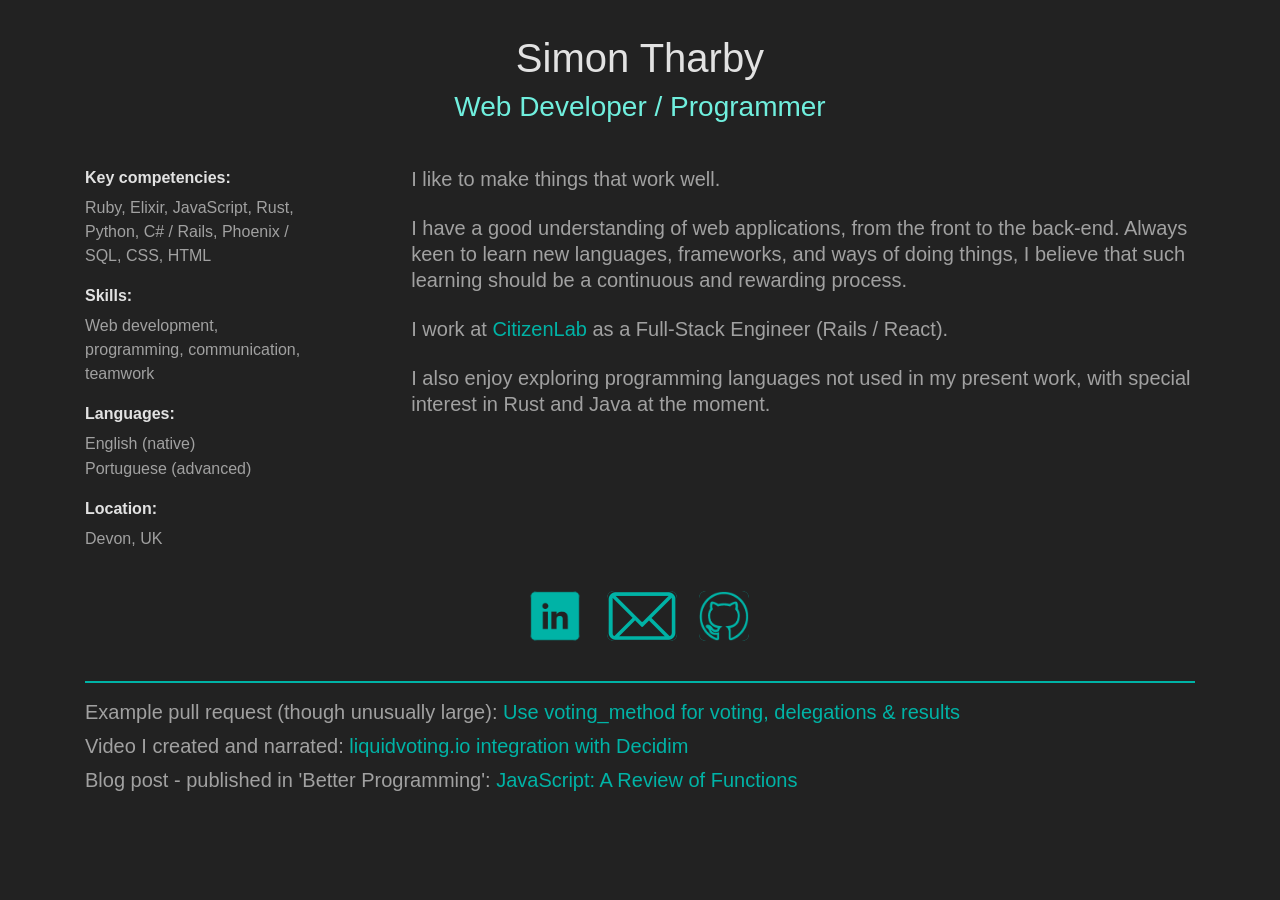
==== index.html @ 9706fbe0 "Tweak competencies" ====
<!doctype html>
<html xmlns:og="http://ogp.me/ns#">
<html lang="en">
  <head>
    <meta charset="utf-8">
    <meta http-equiv="Cache-control" content="public">
    <meta name="viewport" content="width=device-width, initial-scale=1.0">
    <meta property="og:title" content="Portfolio & Profile: Simon Tharby">
    <meta property="og:image" content="https://simontharby.com/img/portfolio-screen.jpg" />
    <meta property="og:url" content="https://simontharby.com/" />
    <link rel="shortcut icon" href="img/favicon.ico" type="image/x-icon">
    <link rel="apple-touch-icon" sizes="180x180" href="img/apple-touch-icon.png">
    <link rel="icon" type="image/png" sizes="32x32" href="img/favicon-32x32.png">
    <link rel="icon" type="image/png" sizes="16x16" href="img/favicon-16x16.png">
    <link rel="manifest" href="/site.webmanifest">
    <link rel="mask-icon" href="img/safari-pinned-tab.svg" color="#5bbad5">
    <meta name="msapplication-TileColor" content="#da532c">
    <meta name="theme-color" content="#333333">
    <title>Simon Tharby</title>
    <link rel="stylesheet" href="./css/bootstrap.min.css">
    <link rel="stylesheet" href="./css/custom.css">
  </head>
  <body>
    <main role="main" class="container">
      <!-- title -->
      <div class="container">
        <h5><br></h5>
        <h1 style="text-align:center;">Simon Tharby</h1>
        <h3 style="text-align:center;">Web Developer / Programmer</h3><br>
      </div>

      <!-- profile -->
      <div class="row">
        <div class="col-md-3 mb-4">
          <p class="small-heading" style="margin-top:10px;">Key competencies:</p>
          <p style="width:90%;margin-top:-10px;">Ruby, Elixir, JavaScript, Rust, Python, C# / Rails, Phoenix / SQL, CSS, HTML</p>
          <p class="small-heading">Skills:</p>
          <p style="width:90%;margin-top:-10px;">Web development, programming, communication, teamwork</p>
          <p class="small-heading">Languages:</p>
          <p class="d-block d-md-none" style="width:90%;margin-top:-10px;">English (native), Portuguese (advanced)</p>
          <p class="d-none d-md-block" style="width:90%;margin-top:-10px;">English (native)</p>
          <p class="d-none d-md-block" style="width:90%;;margin-top:-15px;">Portuguese (advanced)</p>
          <p class="small-heading">Location:</p>
          <p style="width:90%;margin-top:-10px;">Devon, UK</p>
        </div>

        <div class="col-md-9 mb-4">
          <h5 class="d-none d-md-block" style="margin-left:5%;margin-top:10px;">I like to make things that work well.</h5>
          <div class="d-none d-md-block" style="height:15px;"></div>
          <h5 class="d-none d-md-block" style="margin-left:5%;">I have a good understanding of web applications, from the front to the back-end. Always keen to learn new languages, frameworks, and ways of doing things, I believe that such learning should be a continuous and rewarding process.</h5>
          <div class="d-none d-md-block" style="height:15px;"></div>
          <h5 class="d-none d-md-block" style="margin-left:5%;">I work at <a href="https://www.citizenlab.co/">CitizenLab</a> as a Full-Stack Engineer (Rails / React).</h5>
          <div class="d-none d-md-block" style="height:15px;"></div>
          <h5 class="d-none d-md-block" style="margin-left:5%;">I also enjoy exploring programming languages not used in my present work, with special interest in Rust and Java at the moment.</h5>
          <div class="d-none d-md-block" style="height:15px;"></div>
          <h5 class="d-block d-md-none">I like to make things that work well.<br></h5>
          <h5 class="d-block d-md-none">I have a good understanding of web applications, from the front to the back-end. Always keen to learn new languages, frameworks, and ways of doing things, I believe that such learning should be a continuous and rewarding process.<br></h5>
          <h5 class="d-block d-md-none">I work at <a href="https://www.citizenlab.co/">CitizenLab</a> as a Full-Stack Engineer (Rails / React).<br></h5>
          <h5 class="d-block d-md-none">I also enjoy exploring programming languages not used in my present work, with special interest in Rust and Java at the moment.</h5>
        </div>
      </div>

      <!-- icons -->
      <div class="container">
        <div style="display:block;margin:auto;width:220px">
          <a href="https://www.linkedin.com/in/simontharby/">
            <img id="iconLinkedin" class="icon" title="LinkedIn" src="img/linkedin-icon.png" alt="linkedin">
          </a>
          <a href="mailto: simontharby@gmail.com">
            <img id="emailBtn" title="email" src="img/email-btn.png" alt="email">
          </a>
          <a href="https://github.com/jinjagit">
            <img id="iconGithub" class="icon" title="GitHub" src="img/github-icon.png" alt="github">
          </a>
        </div>
      </div>
    </main>

    <!-- featured -->
    <div class="container">
      <br>
      <hr></hr>
      <!-- blog -->
      <h5>Example pull request (though unusually large): <a href="https://github.com/liquidvotingio/api/pull/227">Use voting_method for voting, delegations & results</a></h5>
      <h5>Video I created and narrated: <a href="https://www.youtube.com/watch?v=CDQFtRYUjAs">liquidvoting.io integration with Decidim</a></h5>
      <h5>Blog post - published in 'Better Programming': <a href="https://medium.com/better-programming/javascript-a-review-of-functions-37ed492eab45">JavaScript: A Review of Functions</a></h5>
    </div>

    <script src="js/jquery-3.4.1.min.js"></script>
    <script src="js/popper.min.js"></script>
    <script src="js/bootstrap.min.js"></script>
  </body>
</html>
---- css/custom.css ----
:root {
  --body-bg-color: #222222;
  --nav-bg-color: #333333;
  --para-color: #a1a1a1;
  --butn-hov-color: #1c8674;
  --primary-color: #00b3a6;
  --secondary-color: #70efde;
  --title-color: #e2e2e2;
}

body {
  background-color: var(--body-bg-color);
  color: var(--para-color);
  -webkit-touch-callout: none; /* iOS Safari */
    -webkit-user-select: none; /* Safari */
     -khtml-user-select: none; /* Konqueror HTML */
       -moz-user-select: none; /* Firefox */
        -ms-user-select: none; /* Internet Explorer/Edge */
            user-select: none; /* Non-prefixed version, currently
                                  supported by Chrome and Opera */
}

hr {
  border: 1px solid var(--primary-color);
}

img {
  display: block;
  margin: auto;
  border-radius: 7px;
}

h1 {
  color: var(--title-color);
}

h2, h3 {
  color: var(--secondary-color);
}

h5 {
  line-height: 26px;
}

a {
  color: var(--primary-color);
  text-decoration: none;
}

a:hover {
  color: var(--secondary-color);
  text-decoration: none;
}

.small-heading {
  color: var(--title-color);
  font-weight: bold;
}

.highlight {
  color: var(--title-color);
}

.text-box {
  padding: 20px;
}

.butn {
  background-color: var(--primary-color);
  display: block;
  margin: auto;
  width: 200px;
}

.butn:hover {
  background-color: var(--secondary-color);
}

#emailBtn {
  background-color: var(--primary-color);
  display: inline-block;
  margin-left: 23px;
  width: 70px;
  height: 50px
}

#emailBtn:hover {
  background-color: var(--secondary-color);
}

#iconGithub {
  margin-left: 17px;
}

.icon {
  background-color: var(--primary-color);
  width: 50px;
  height: 50px;
  display: inline-block;
}

.icon:hover {
  background-color: var(--secondary-color);
}

body:not(.user-is-tabbing) button:focus,
body:not(.user-is-tabbing) input:focus,
body:not(.user-is-tabbing) select:focus,
body:not(.user-is-tabbing) textarea:focus,
body:not(.user-is-tabbing) a:focus {
  outline: none;
}
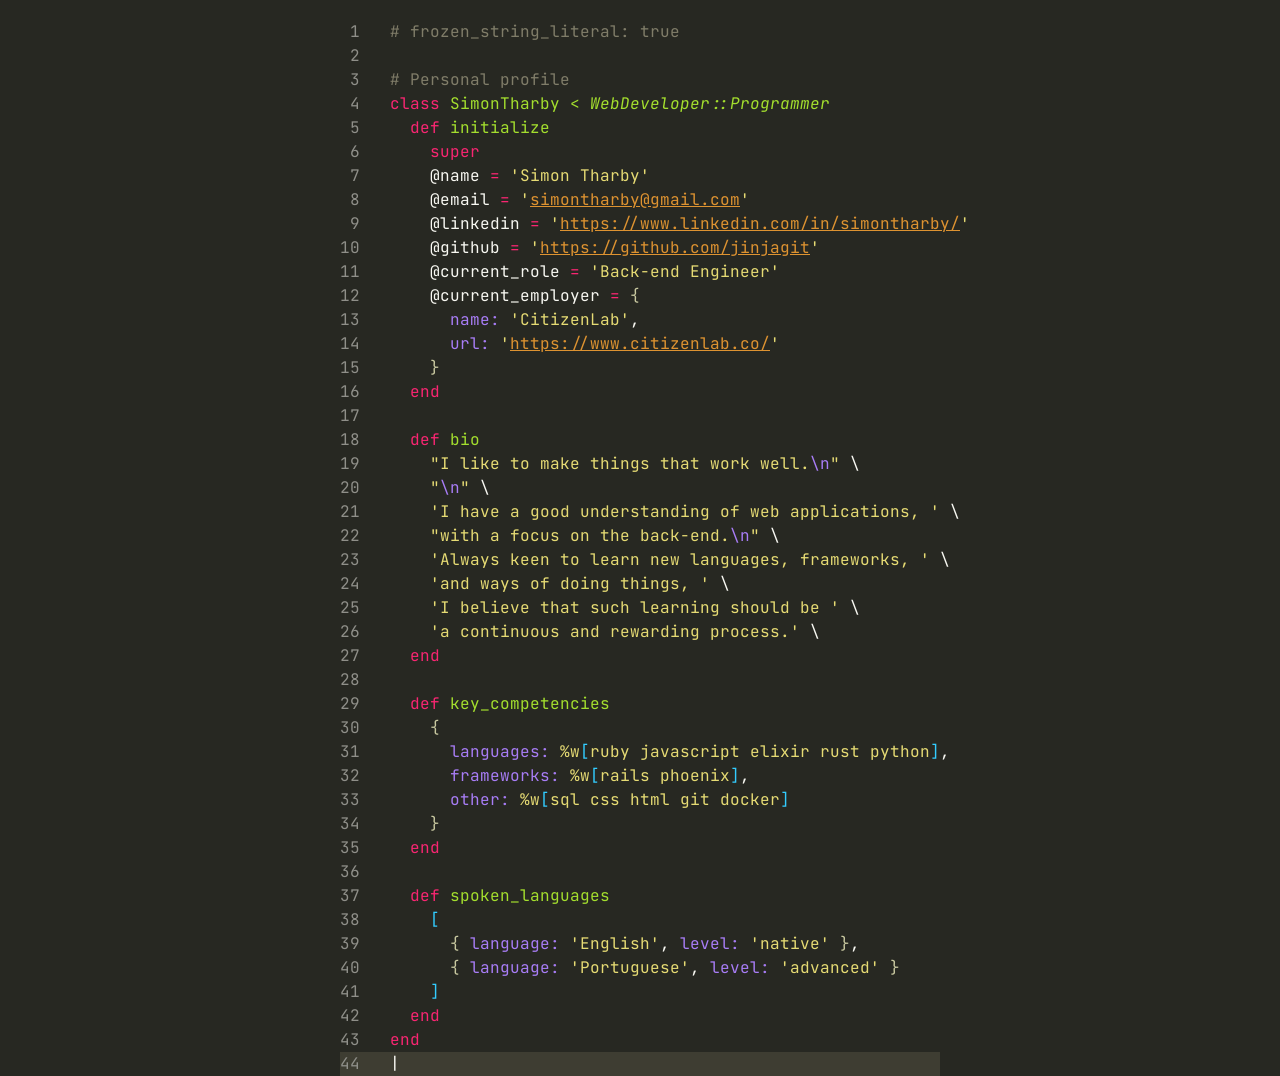
==== commit e147a775: "Redesign: Ruby class" ====
--- a/index.html
+++ b/index.html
@@ -5,8 +5,8 @@
     <meta charset="utf-8">
     <meta http-equiv="Cache-control" content="public">
     <meta name="viewport" content="width=device-width, initial-scale=1.0">
-    <meta property="og:title" content="Portfolio & Profile: Simon Tharby">
-    <meta property="og:image" content="https://simontharby.com/img/portfolio-screen.jpg" />
+    <meta property="og:title" content="Profile: Simon Tharby">
+    <meta property="og:image" content="https://simontharby.com/img/profile-screen.png" />
     <meta property="og:url" content="https://simontharby.com/" />
     <link rel="shortcut icon" href="img/favicon.ico" type="image/x-icon">
     <link rel="apple-touch-icon" sizes="180x180" href="img/apple-touch-icon.png">
@@ -17,77 +17,61 @@
     <meta name="msapplication-TileColor" content="#da532c">
     <meta name="theme-color" content="#333333">
     <title>Simon Tharby</title>
+    <link rel="preconnect" href="https://fonts.googleapis.com">
+    <link rel="preconnect" href="https://fonts.gstatic.com" crossorigin>
+    <link href="https://fonts.googleapis.com/css2?family=JetBrains+Mono&display=swap" rel="stylesheet">
     <link rel="stylesheet" href="./css/bootstrap.min.css">
     <link rel="stylesheet" href="./css/custom.css">
   </head>
-  <body>
-    <main role="main" class="container">
-      <!-- title -->
-      <div class="container">
-        <h5><br></h5>
-        <h1 style="text-align:center;">Simon Tharby</h1>
-        <h3 style="text-align:center;">Web Developer / Programmer</h3><br>
+  <body class="jb-mono text-nowrap">
+    <div style="margin-top:20px;">
+      <div style="width:600px;margin:0 auto;">
+        <div><span class="num">&nbsp;1&nbsp;&nbsp;&nbsp;</span><span class="comment"># frozen_string_literal: true</span></div>
+        <div><span class="num">&nbsp;2&nbsp;&nbsp;&nbsp;</span>
+        <div><span class="num">&nbsp;3&nbsp;&nbsp;&nbsp;</span><span class="comment"># Personal profile</span></div>
+        <div><span class="num">&nbsp;4&nbsp;&nbsp;&nbsp;</span><span class="red">class&nbsp;</span><span class="green"><span>SimonTharby <&nbsp;</span><span style="font-style:italic;">WebDeveloper::Programmer</span></span></div>
+        <div><span class="num">&nbsp;5&nbsp;&nbsp;&nbsp;</span><span class="red">&nbsp;&nbsp;def&nbsp;</span><span class="green">initialize</span></div>
+        <div><span class="num">&nbsp;6&nbsp;&nbsp;&nbsp;</span><span class="red">&nbsp;&nbsp;&nbsp;&nbsp;super</span></div>
+        <div><span class="num">&nbsp;7&nbsp;&nbsp;&nbsp;</span><span class="white">&nbsp;&nbsp;&nbsp;&nbsp;@name&nbsp;</span><span class="red">=&nbsp;</span><span class="yellow">'Simon Tharby'</span></div>
+        <div><span class="num">&nbsp;8&nbsp;&nbsp;&nbsp;</span><span class="white">&nbsp;&nbsp;&nbsp;&nbsp;@email&nbsp;</span><span class="red">=&nbsp;</span><span class="yellow">'</span><a href="mailto: simontharby@gmail.com"><span class="link">simontharby@gmail.com</span></a><span class="yellow">'</span></div>
+        <div><span class="num">&nbsp;9&nbsp;&nbsp;&nbsp;</span><span class="white">&nbsp;&nbsp;&nbsp;&nbsp;@linkedin&nbsp;</span><span class="red">=&nbsp;</span><span class="yellow">'</span><a href="https://www.linkedin.com/in/simontharby/" target="_blank"><span class="link">https://www.linkedin.com/in/simontharby/</span></a><span class="yellow">'</span></div>
+        <div><span class="num">10&nbsp;&nbsp;&nbsp;</span><span class="white">&nbsp;&nbsp;&nbsp;&nbsp;@github&nbsp;</span><span class="red">=&nbsp;</span><span class="yellow">'</span><a href="https://github.com/jinjagit" target="_blank"><span class="link">https://github.com/jinjagit</span></a><span class="yellow">'</span></div>
+        <div><span class="num">11&nbsp;&nbsp;&nbsp;</span><span class="white">&nbsp;&nbsp;&nbsp;&nbsp;@current_role&nbsp;</span><span class="red">=&nbsp;</span><span class="yellow">'Back-end Engineer'</span></div>
+        <div><span class="num">12&nbsp;&nbsp;&nbsp;</span><span class="white">&nbsp;&nbsp;&nbsp;&nbsp;@current_employer&nbsp;</span><span class="red">=&nbsp;</span><span class="curly">{</span></div>
+        <div><span class="num">13&nbsp;&nbsp;&nbsp;</span><span class="purple">&nbsp;&nbsp;&nbsp;&nbsp;&nbsp;&nbsp;name:&nbsp;</span><span class="yellow">'CitizenLab'</span><span class="white">,</span></div>
+        <div><span class="num">14&nbsp;&nbsp;&nbsp;</span><span class="purple">&nbsp;&nbsp;&nbsp;&nbsp;&nbsp;&nbsp;url:&nbsp;</span><span class="yellow">'</span></span><a href="https://www.citizenlab.co/" target="_blank"><span class="link">https://www.citizenlab.co/</span></a><span class="yellow">'</span></div>
+        <div><span class="num">15&nbsp;&nbsp;&nbsp;</span><span class="curly">&nbsp;&nbsp;&nbsp;&nbsp;}</span></div>
+        <div><span class="num">16&nbsp;&nbsp;&nbsp;</span><span class="red">&nbsp;&nbsp;end</span></div>
+        <div><span class="num">17&nbsp;&nbsp;&nbsp;</span></div>
+        <div><span class="num">18&nbsp;&nbsp;&nbsp;</span><span class="red">&nbsp;&nbsp;def&nbsp;</span><span class="green">bio</span></div>
+        <div><span class="num">19&nbsp;&nbsp;&nbsp;</span><span class="yellow">&nbsp;&nbsp;&nbsp;&nbsp;"I like to make things that work well.</span><span class="purple">\n</span><span class="yellow">"&nbsp;</span><span class="white">\</span></div>
+        <div><span class="num">20&nbsp;&nbsp;&nbsp;</span><span class="yellow">&nbsp;&nbsp;&nbsp;&nbsp;"</span><span class="purple">\n</span><span class="yellow">"&nbsp;</span><span class="white">\</span></div>
+        <div><span class="num">21&nbsp;&nbsp;&nbsp;</span><span class="yellow">&nbsp;&nbsp;&nbsp;&nbsp;'I have a good understanding of web applications, '&nbsp;</span><span class="white">\</span></div>
+        <div><span class="num">22&nbsp;&nbsp;&nbsp;</span><span class="yellow">&nbsp;&nbsp;&nbsp;&nbsp;"with a focus on the back-end.</span><span class="purple">\n</span><span class="yellow">"&nbsp;</span><span class="white">\</span></div>
+        <div><span class="num">23&nbsp;&nbsp;&nbsp;</span><span class="yellow">&nbsp;&nbsp;&nbsp;&nbsp;'Always keen to learn new languages, frameworks, '&nbsp;</span><span class="white">\</span></div>
+        <div><span class="num">24&nbsp;&nbsp;&nbsp;</span><span class="yellow">&nbsp;&nbsp;&nbsp;&nbsp;'and ways of doing things, '&nbsp;</span><span class="white">\</span></div>
+        <div><span class="num">25&nbsp;&nbsp;&nbsp;</span><span class="yellow">&nbsp;&nbsp;&nbsp;&nbsp;'I believe that such learning should be '&nbsp;</span><span class="white">\</span></div>
+        <div><span class="num">26&nbsp;&nbsp;&nbsp;</span><span class="yellow">&nbsp;&nbsp;&nbsp;&nbsp;'a continuous and rewarding process.'&nbsp;</span><span class="white">\</span></div>
+        <div><span class="num">27&nbsp;&nbsp;&nbsp;</span><span class="red">&nbsp;&nbsp;end</span></div>
+        <div><span class="num">28&nbsp;&nbsp;&nbsp;</span></div>
+        <div><span class="num">29&nbsp;&nbsp;&nbsp;</span><span class="red">&nbsp;&nbsp;def&nbsp;</span><span class="green">key_competencies</span></div>
+        <div><span class="num">30&nbsp;&nbsp;&nbsp;</span><span class="curly">&nbsp;&nbsp;&nbsp;&nbsp;{</span></div>
+        <div><span class="num">31&nbsp;&nbsp;&nbsp;</span><span class="purple">&nbsp;&nbsp;&nbsp;&nbsp;&nbsp;&nbsp;languages:&nbsp;</span><span class="yellow">%w</span><span class="blue">[</span><span class="yellow">ruby javascript elixir rust python</span><span class="blue">]</span><span class="white">,</span></div>
+        <div><span class="num">32&nbsp;&nbsp;&nbsp;</span><span class="purple">&nbsp;&nbsp;&nbsp;&nbsp;&nbsp;&nbsp;frameworks:&nbsp;</span><span class="yellow">%w</span><span class="blue">[</span><span class="yellow">rails phoenix</span><span class="blue">]</span><span class="white">,</span></div>
+        <div><span class="num">33&nbsp;&nbsp;&nbsp;</span><span class="purple">&nbsp;&nbsp;&nbsp;&nbsp;&nbsp;&nbsp;other:&nbsp;</span><span class="yellow">%w</span><span class="blue">[</span><span class="yellow">sql css html git docker</span><span class="blue">]</span></div>
+        <div><span class="num">34&nbsp;&nbsp;&nbsp;</span><span class="curly">&nbsp;&nbsp;&nbsp;&nbsp;}</span></div>
+        <div><span class="num">35&nbsp;&nbsp;&nbsp;</span><span class="red">&nbsp;&nbsp;end</span></div>
+        <div><span class="num">36&nbsp;&nbsp;&nbsp;</span></div>
+        <div><span class="num">37&nbsp;&nbsp;&nbsp;</span><span class="red">&nbsp;&nbsp;def&nbsp;</span><span class="green">spoken_languages</span></div>
+        <div><span class="num">38&nbsp;&nbsp;&nbsp;</span><span class="blue">&nbsp;&nbsp;&nbsp;&nbsp;[</span></div>
+        <div><span class="num">39&nbsp;&nbsp;&nbsp;</span><span class="curly">&nbsp;&nbsp;&nbsp;&nbsp;&nbsp;&nbsp;{&nbsp;</span><span class="purple">language:&nbsp;</span><span class="yellow">'English'</span><span class="white">,&nbsp;</span><span class="purple">level:&nbsp;</span><span class="yellow">'native'&nbsp;</span><span class="curly">}</span><span class="white">,</span></div>
+        <div><span class="num">40&nbsp;&nbsp;&nbsp;</span><span class="curly">&nbsp;&nbsp;&nbsp;&nbsp;&nbsp;&nbsp;{&nbsp;</span><span class="purple">language:&nbsp;</span><span class="yellow">'Portuguese'</span><span class="white">,&nbsp;</span><span class="purple">level:&nbsp;</span><span class="yellow">'advanced'&nbsp;</span><span class="curly">}</span></div>
+        <div><span class="num">41&nbsp;&nbsp;&nbsp;</span><span class="blue">&nbsp;&nbsp;&nbsp;&nbsp;]</span></div>
+        <div><span class="num">42&nbsp;&nbsp;&nbsp;</span><span class="red">&nbsp;&nbsp;end</span></div>
+        <div><span class="num">43&nbsp;&nbsp;&nbsp;</span><span class="red">end</span></div>
+        <div class="last_line"><span class="num">44&nbsp;&nbsp;&nbsp;</span><span class="white blink">|</span></div>
       </div>
-
-      <!-- profile -->
-      <div class="row">
-        <div class="col-md-3 mb-4">
-          <p class="small-heading" style="margin-top:10px;">Key competencies:</p>
-          <p style="width:90%;margin-top:-10px;">Ruby, Elixir, JavaScript, Rust, Python, C# / Rails, Phoenix / SQL, CSS, HTML</p>
-          <p class="small-heading">Skills:</p>
-          <p style="width:90%;margin-top:-10px;">Web development, programming, communication, teamwork</p>
-          <p class="small-heading">Languages:</p>
-          <p class="d-block d-md-none" style="width:90%;margin-top:-10px;">English (native), Portuguese (advanced)</p>
-          <p class="d-none d-md-block" style="width:90%;margin-top:-10px;">English (native)</p>
-          <p class="d-none d-md-block" style="width:90%;;margin-top:-15px;">Portuguese (advanced)</p>
-          <p class="small-heading">Location:</p>
-          <p style="width:90%;margin-top:-10px;">Devon, UK</p>
-        </div>
-
-        <div class="col-md-9 mb-4">
-          <h5 class="d-none d-md-block" style="margin-left:5%;margin-top:10px;">I like to make things that work well.</h5>
-          <div class="d-none d-md-block" style="height:15px;"></div>
-          <h5 class="d-none d-md-block" style="margin-left:5%;">I have a good understanding of web applications, from the front to the back-end. Always keen to learn new languages, frameworks, and ways of doing things, I believe that such learning should be a continuous and rewarding process.</h5>
-          <div class="d-none d-md-block" style="height:15px;"></div>
-          <h5 class="d-none d-md-block" style="margin-left:5%;">I work at <a href="https://www.citizenlab.co/">CitizenLab</a> as a Full-Stack Engineer (Rails / React).</h5>
-          <div class="d-none d-md-block" style="height:15px;"></div>
-          <h5 class="d-none d-md-block" style="margin-left:5%;">I also enjoy exploring programming languages not used in my present work, with special interest in Rust and Java at the moment.</h5>
-          <div class="d-none d-md-block" style="height:15px;"></div>
-          <h5 class="d-block d-md-none">I like to make things that work well.<br></h5>
-          <h5 class="d-block d-md-none">I have a good understanding of web applications, from the front to the back-end. Always keen to learn new languages, frameworks, and ways of doing things, I believe that such learning should be a continuous and rewarding process.<br></h5>
-          <h5 class="d-block d-md-none">I work at <a href="https://www.citizenlab.co/">CitizenLab</a> as a Full-Stack Engineer (Rails / React).<br></h5>
-          <h5 class="d-block d-md-none">I also enjoy exploring programming languages not used in my present work, with special interest in Rust and Java at the moment.</h5>
-        </div>
-      </div>
-
-      <!-- icons -->
-      <div class="container">
-        <div style="display:block;margin:auto;width:220px">
-          <a href="https://www.linkedin.com/in/simontharby/">
-            <img id="iconLinkedin" class="icon" title="LinkedIn" src="img/linkedin-icon.png" alt="linkedin">
-          </a>
-          <a href="mailto: simontharby@gmail.com">
-            <img id="emailBtn" title="email" src="img/email-btn.png" alt="email">
-          </a>
-          <a href="https://github.com/jinjagit">
-            <img id="iconGithub" class="icon" title="GitHub" src="img/github-icon.png" alt="github">
-          </a>
-        </div>
-      </div>
-    </main>
-
-    <!-- featured -->
-    <div class="container">
-      <br>
-      <hr></hr>
-      <!-- blog -->
-      <h5>Example pull request (though unusually large): <a href="https://github.com/liquidvotingio/api/pull/227">Use voting_method for voting, delegations & results</a></h5>
-      <h5>Video I created and narrated: <a href="https://www.youtube.com/watch?v=CDQFtRYUjAs">liquidvoting.io integration with Decidim</a></h5>
-      <h5>Blog post - published in 'Better Programming': <a href="https://medium.com/better-programming/javascript-a-review-of-functions-37ed492eab45">JavaScript: A Review of Functions</a></h5>
     </div>
-
-    <script src="js/jquery-3.4.1.min.js"></script>
-    <script src="js/popper.min.js"></script>
     <script src="js/bootstrap.min.js"></script>
   </body>
 </html>
--- a/css/custom.css
+++ b/css/custom.css
@@ -1,5 +1,18 @@
 :root {
-  --body-bg-color: #222222;
+  --body-bg-color: #272822;
+  --line_num-color: #8f8f89;
+  --comment-color: #807d69;
+  --red-color: #f92672;
+  --green-color: #a4df2e;
+  --whiteish-color: #f8f8f2;
+  --yellow-color: #e6db74;
+  --link-color: #de9331;
+  --link-hover-color: #e5aa5d;
+  --curly-color: #c8c8a0;
+  --purple-color: #a87df6;
+  --blue-color: #33ccff;
+  --last_line-color: #3e3d32;
+
   --nav-bg-color: #333333;
   --para-color: #a1a1a1;
   --butn-hov-color: #1c8674;
@@ -7,6 +20,8 @@
   --secondary-color: #70efde;
   --title-color: #e2e2e2;
 }
+
+.jb-mono { font-family: 'JetBrains Mono', monospace; }
 
 body {
   background-color: var(--body-bg-color);
@@ -20,93 +35,68 @@
                                   supported by Chrome and Opera */
 }
 
-hr {
-  border: 1px solid var(--primary-color);
+/* div {
+  margin-left: -1em;
+  text-indent: -3em;
+  padding-left: 3em;
+} */
+
+.num {
+  color: var(--line_num-color);
 }
 
-img {
-  display: block;
-  margin: auto;
-  border-radius: 7px;
+.comment {
+  color: var(--comment-color);
 }
 
-h1 {
-  color: var(--title-color);
+.red {
+  color: var(--red-color);
 }
 
-h2, h3 {
-  color: var(--secondary-color);
+.green {
+  color: var(--green-color);
 }
 
-h5 {
-  line-height: 26px;
+.white {
+  color: var(--whiteish-color);
 }
 
-a {
-  color: var(--primary-color);
-  text-decoration: none;
+.yellow {
+  color: var(--yellow-color);
 }
 
-a:hover {
-  color: var(--secondary-color);
-  text-decoration: none;
+.link {
+  color: var(--link-color);
+  text-decoration: underline;
 }
 
-.small-heading {
-  color: var(--title-color);
-  font-weight: bold;
+.link:hover {
+  color: var(--link-hover-color);
 }
 
-.highlight {
-  color: var(--title-color);
+.curly {
+  color: var(--curly-color);
 }
 
-.text-box {
-  padding: 20px;
+.purple {
+  color: var(--purple-color);
 }
 
-.butn {
-  background-color: var(--primary-color);
-  display: block;
-  margin: auto;
-  width: 200px;
+.blue {
+  color: var(--blue-color);
 }
 
-.butn:hover {
-  background-color: var(--secondary-color);
+.last_line {
+  background: var(--last_line-color);
 }
 
-#emailBtn {
-  background-color: var(--primary-color);
-  display: inline-block;
-  margin-left: 23px;
-  width: 70px;
-  height: 50px
+.blink {
+  animation: blinking 1s infinite;
 }
 
-#emailBtn:hover {
-  background-color: var(--secondary-color);
+@keyframes blinking{
+  0%{   color: var(--whiteish-color);   }
+  50%{   color: var(--whiteish-color); }
+  51%{   color: transparent; }
+  100%{   color:transparent; }
 }
-
-#iconGithub {
-  margin-left: 17px;
-}
-
-.icon {
-  background-color: var(--primary-color);
-  width: 50px;
-  height: 50px;
-  display: inline-block;
-}
-
-.icon:hover {
-  background-color: var(--secondary-color);
-}
-
-body:not(.user-is-tabbing) button:focus,
-body:not(.user-is-tabbing) input:focus,
-body:not(.user-is-tabbing) select:focus,
-body:not(.user-is-tabbing) textarea:focus,
-body:not(.user-is-tabbing) a:focus {
-  outline: none;
-}
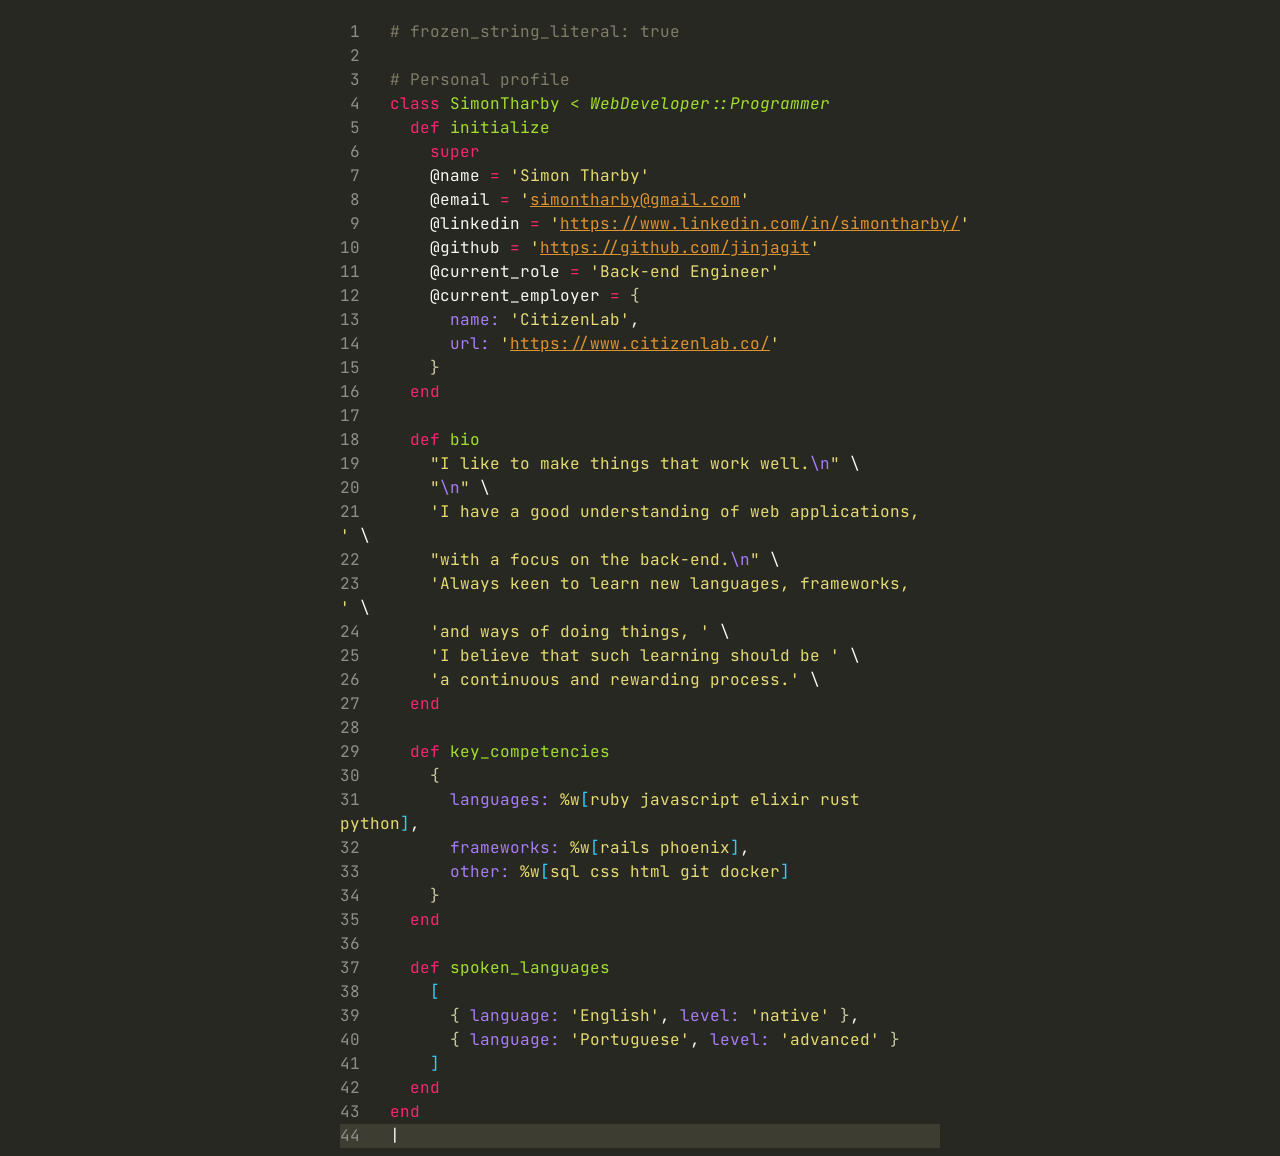
==== commit a87ff80c: "Remove bootstrap" ====
--- a/index.html
+++ b/index.html
@@ -20,7 +20,6 @@
     <link rel="preconnect" href="https://fonts.googleapis.com">
     <link rel="preconnect" href="https://fonts.gstatic.com" crossorigin>
     <link href="https://fonts.googleapis.com/css2?family=JetBrains+Mono&display=swap" rel="stylesheet">
-    <link rel="stylesheet" href="./css/bootstrap.min.css">
     <link rel="stylesheet" href="./css/custom.css">
   </head>
   <body class="jb-mono text-nowrap">
--- a/css/custom.css
+++ b/css/custom.css
@@ -12,34 +12,21 @@
   --purple-color: #a87df6;
   --blue-color: #33ccff;
   --last_line-color: #3e3d32;
-
-  --nav-bg-color: #333333;
-  --para-color: #a1a1a1;
-  --butn-hov-color: #1c8674;
-  --primary-color: #00b3a6;
-  --secondary-color: #70efde;
-  --title-color: #e2e2e2;
 }
 
 .jb-mono { font-family: 'JetBrains Mono', monospace; }
 
 body {
   background-color: var(--body-bg-color);
-  color: var(--para-color);
-  -webkit-touch-callout: none; /* iOS Safari */
-    -webkit-user-select: none; /* Safari */
-     -khtml-user-select: none; /* Konqueror HTML */
-       -moz-user-select: none; /* Firefox */
-        -ms-user-select: none; /* Internet Explorer/Edge */
-            user-select: none; /* Non-prefixed version, currently
-                                  supported by Chrome and Opera */
 }
 
-/* div {
-  margin-left: -1em;
-  text-indent: -3em;
-  padding-left: 3em;
-} */
+@media (max-width:600px) {
+  body { zoom: 75%; }
+}
+
+div {
+  line-height: 24px;
+}
 
 .num {
   color: var(--line_num-color);
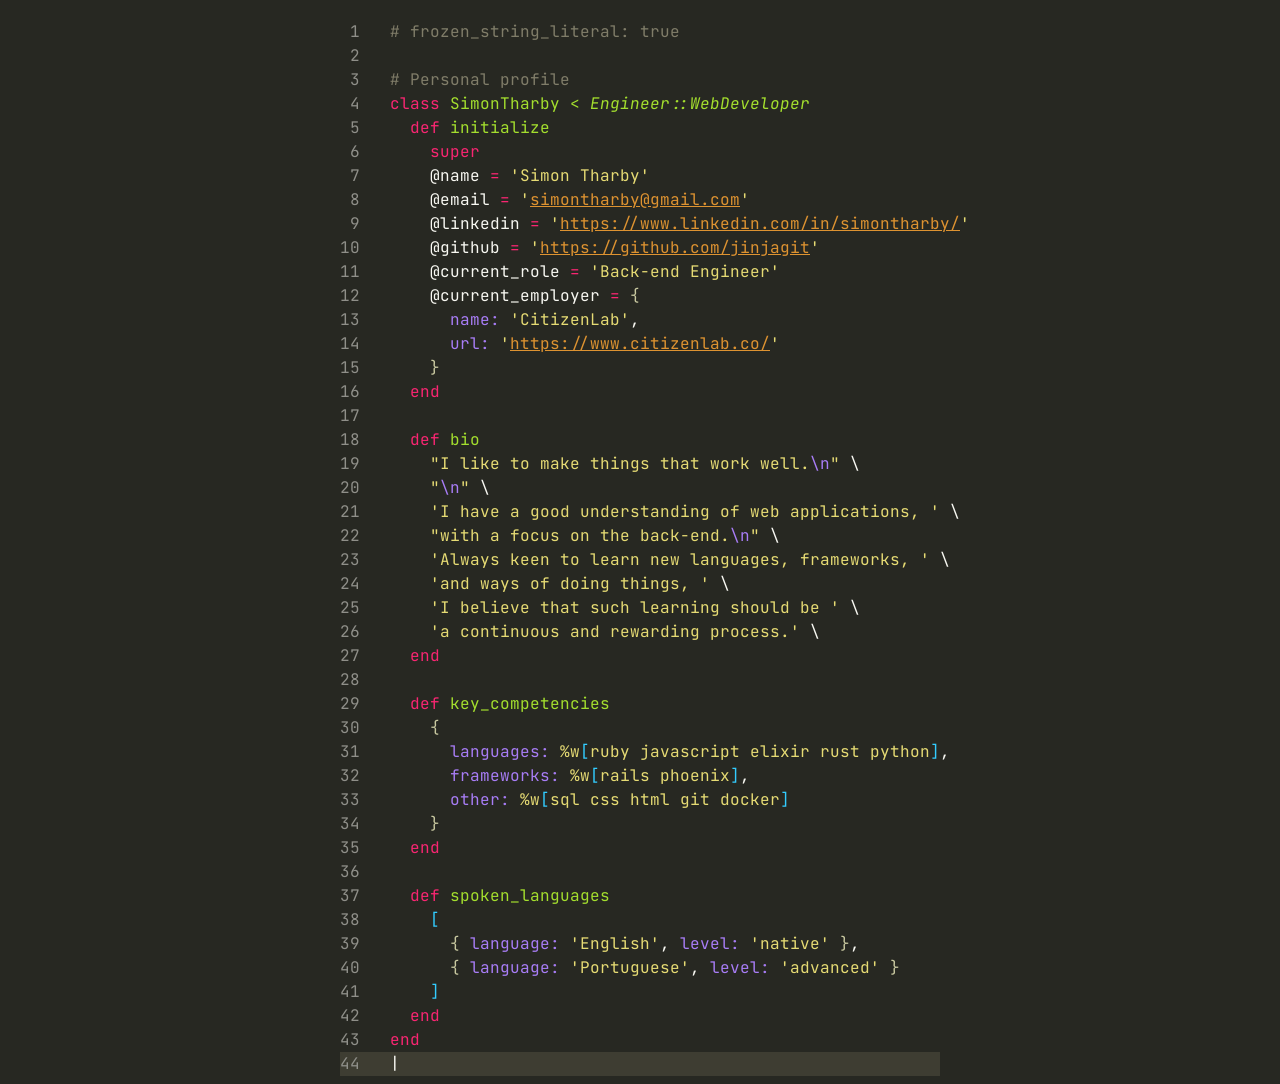
==== commit 386e5a72: "tweak content" ====
--- a/index.html
+++ b/index.html
@@ -28,7 +28,7 @@
         <div><span class="num">&nbsp;1&nbsp;&nbsp;&nbsp;</span><span class="comment"># frozen_string_literal: true</span></div>
         <div><span class="num">&nbsp;2&nbsp;&nbsp;&nbsp;</span>
         <div><span class="num">&nbsp;3&nbsp;&nbsp;&nbsp;</span><span class="comment"># Personal profile</span></div>
-        <div><span class="num">&nbsp;4&nbsp;&nbsp;&nbsp;</span><span class="red">class&nbsp;</span><span class="green"><span>SimonTharby <&nbsp;</span><span style="font-style:italic;">WebDeveloper::Programmer</span></span></div>
+        <div><span class="num">&nbsp;4&nbsp;&nbsp;&nbsp;</span><span class="red">class&nbsp;</span><span class="green"><span>SimonTharby <&nbsp;</span><span style="font-style:italic;">Engineer::WebDeveloper</span></span></div>
         <div><span class="num">&nbsp;5&nbsp;&nbsp;&nbsp;</span><span class="red">&nbsp;&nbsp;def&nbsp;</span><span class="green">initialize</span></div>
         <div><span class="num">&nbsp;6&nbsp;&nbsp;&nbsp;</span><span class="red">&nbsp;&nbsp;&nbsp;&nbsp;super</span></div>
         <div><span class="num">&nbsp;7&nbsp;&nbsp;&nbsp;</span><span class="white">&nbsp;&nbsp;&nbsp;&nbsp;@name&nbsp;</span><span class="red">=&nbsp;</span><span class="yellow">'Simon Tharby'</span></div>
--- a/css/custom.css
+++ b/css/custom.css
@@ -18,6 +18,7 @@
 
 body {
   background-color: var(--body-bg-color);
+  white-space: nowrap;
 }
 
 @media (max-width:600px) {
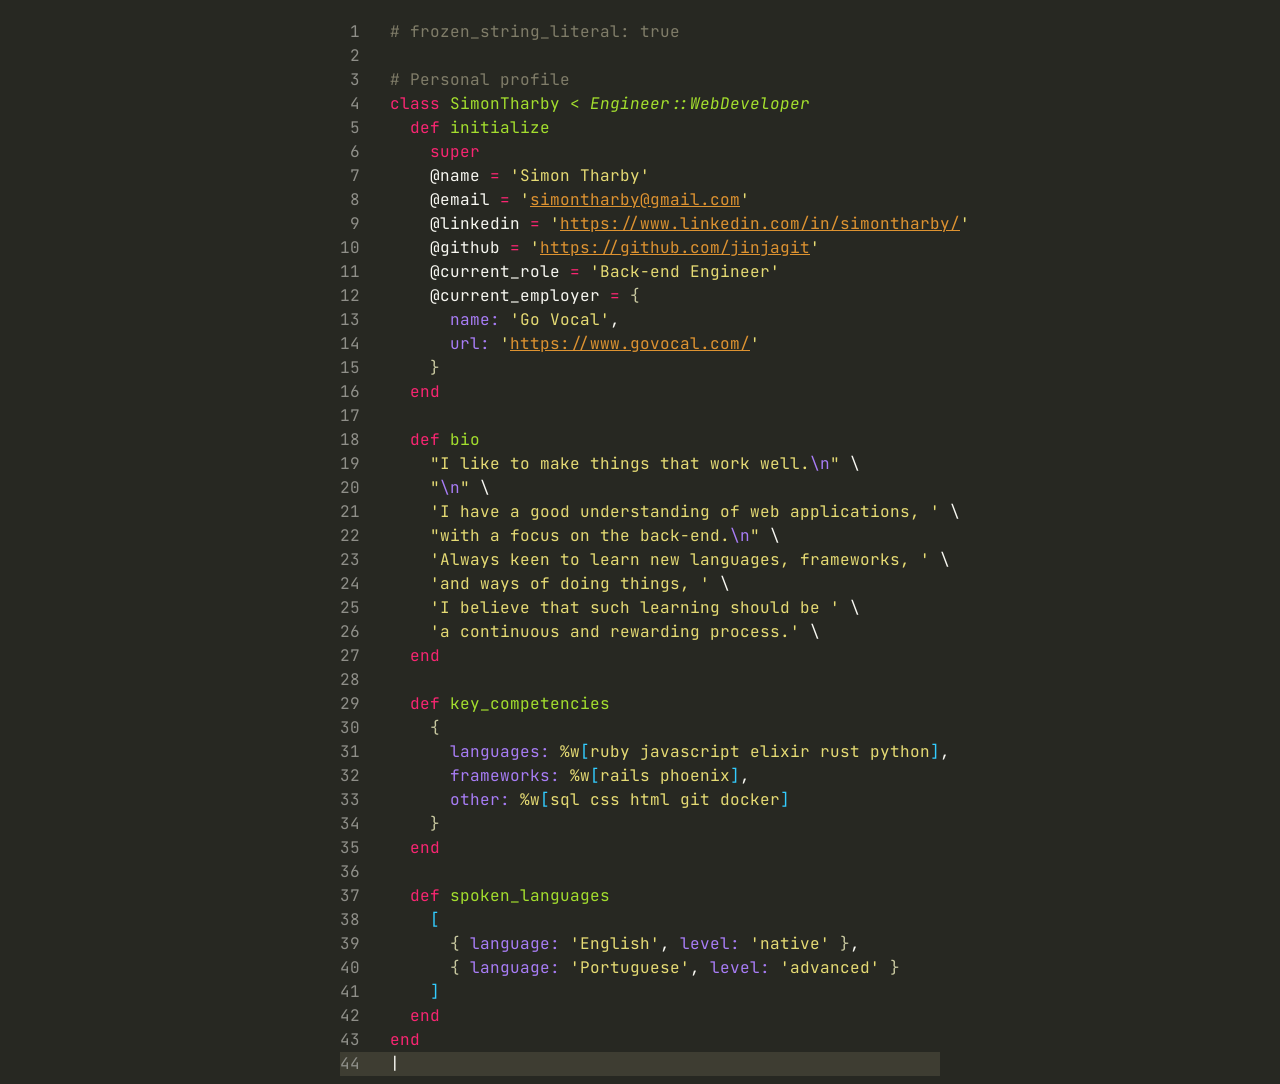
==== commit eb1ab920: "Update employer name & URL" ====
--- a/index.html
+++ b/index.html
@@ -22,11 +22,11 @@
     <link href="https://fonts.googleapis.com/css2?family=JetBrains+Mono&display=swap" rel="stylesheet">
     <link rel="stylesheet" href="./css/custom.css">
   </head>
-  <body class="jb-mono text-nowrap">
+  <body class="jb-mono">
     <div style="margin-top:20px;">
       <div style="width:600px;margin:0 auto;">
         <div><span class="num">&nbsp;1&nbsp;&nbsp;&nbsp;</span><span class="comment"># frozen_string_literal: true</span></div>
-        <div><span class="num">&nbsp;2&nbsp;&nbsp;&nbsp;</span>
+        <div><span class="num">&nbsp;2&nbsp;&nbsp;&nbsp;</span></div>
         <div><span class="num">&nbsp;3&nbsp;&nbsp;&nbsp;</span><span class="comment"># Personal profile</span></div>
         <div><span class="num">&nbsp;4&nbsp;&nbsp;&nbsp;</span><span class="red">class&nbsp;</span><span class="green"><span>SimonTharby <&nbsp;</span><span style="font-style:italic;">Engineer::WebDeveloper</span></span></div>
         <div><span class="num">&nbsp;5&nbsp;&nbsp;&nbsp;</span><span class="red">&nbsp;&nbsp;def&nbsp;</span><span class="green">initialize</span></div>
@@ -37,8 +37,8 @@
         <div><span class="num">10&nbsp;&nbsp;&nbsp;</span><span class="white">&nbsp;&nbsp;&nbsp;&nbsp;@github&nbsp;</span><span class="red">=&nbsp;</span><span class="yellow">'</span><a href="https://github.com/jinjagit" target="_blank"><span class="link">https://github.com/jinjagit</span></a><span class="yellow">'</span></div>
         <div><span class="num">11&nbsp;&nbsp;&nbsp;</span><span class="white">&nbsp;&nbsp;&nbsp;&nbsp;@current_role&nbsp;</span><span class="red">=&nbsp;</span><span class="yellow">'Back-end Engineer'</span></div>
         <div><span class="num">12&nbsp;&nbsp;&nbsp;</span><span class="white">&nbsp;&nbsp;&nbsp;&nbsp;@current_employer&nbsp;</span><span class="red">=&nbsp;</span><span class="curly">{</span></div>
-        <div><span class="num">13&nbsp;&nbsp;&nbsp;</span><span class="purple">&nbsp;&nbsp;&nbsp;&nbsp;&nbsp;&nbsp;name:&nbsp;</span><span class="yellow">'CitizenLab'</span><span class="white">,</span></div>
-        <div><span class="num">14&nbsp;&nbsp;&nbsp;</span><span class="purple">&nbsp;&nbsp;&nbsp;&nbsp;&nbsp;&nbsp;url:&nbsp;</span><span class="yellow">'</span></span><a href="https://www.citizenlab.co/" target="_blank"><span class="link">https://www.citizenlab.co/</span></a><span class="yellow">'</span></div>
+        <div><span class="num">13&nbsp;&nbsp;&nbsp;</span><span class="purple">&nbsp;&nbsp;&nbsp;&nbsp;&nbsp;&nbsp;name:&nbsp;</span><span class="yellow">'Go Vocal'</span><span class="white">,</span></div>
+        <div><span class="num">14&nbsp;&nbsp;&nbsp;</span><span class="purple">&nbsp;&nbsp;&nbsp;&nbsp;&nbsp;&nbsp;url:&nbsp;</span><span class="yellow">'</span></span><a href="https://www.govocal.com/" target="_blank"><span class="link">https://www.govocal.com/</span></a><span class="yellow">'</span></div>
         <div><span class="num">15&nbsp;&nbsp;&nbsp;</span><span class="curly">&nbsp;&nbsp;&nbsp;&nbsp;}</span></div>
         <div><span class="num">16&nbsp;&nbsp;&nbsp;</span><span class="red">&nbsp;&nbsp;end</span></div>
         <div><span class="num">17&nbsp;&nbsp;&nbsp;</span></div>
@@ -71,6 +71,5 @@
         <div class="last_line"><span class="num">44&nbsp;&nbsp;&nbsp;</span><span class="white blink">|</span></div>
       </div>
     </div>
-    <script src="js/bootstrap.min.js"></script>
   </body>
 </html>
--- a/css/custom.css
+++ b/css/custom.css
@@ -83,8 +83,8 @@
 }
 
 @keyframes blinking{
-  0%{   color: var(--whiteish-color);   }
-  50%{   color: var(--whiteish-color); }
-  51%{   color: transparent; }
-  100%{   color:transparent; }
+  0% { color: var(--whiteish-color); }
+  50% { color: var(--whiteish-color); }
+  51% { color: transparent; }
+  100% { color:transparent; }
 }
